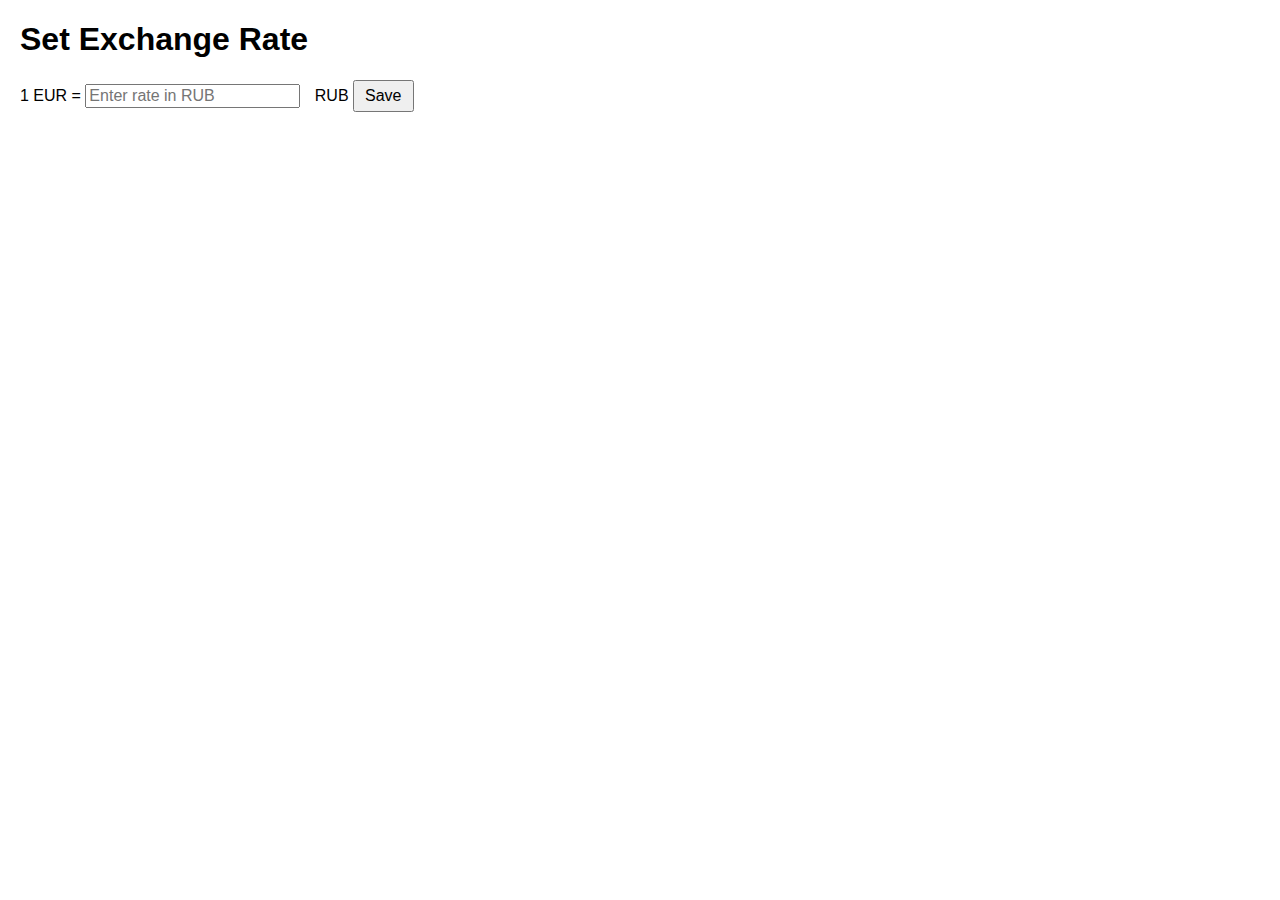
==== options.html @ 0589578b "Добавлены файлы расширения в репозиторий" ====
<!DOCTYPE html>
<html>
<head>
  <title>Currency Converter Settings</title>
  <style>
    body {
      font-family: Arial, sans-serif;
      margin: 20px;
    }
    label {
      font-size: 16px;
    }
    input {
      font-size: 16px;
      margin-right: 10px;
    }
    button {
      font-size: 16px;
      padding: 5px 10px;
    }
  </style>
</head>
<body>
  <h1>Set Exchange Rate</h1>
  <label>1 EUR = </label>
  <input type="number" id="rate" step="0.01" placeholder="Enter rate in RUB">
  <label>RUB</label>
  <button id="save">Save</button>
  <script src="options.js"></script>
</body>
</html>
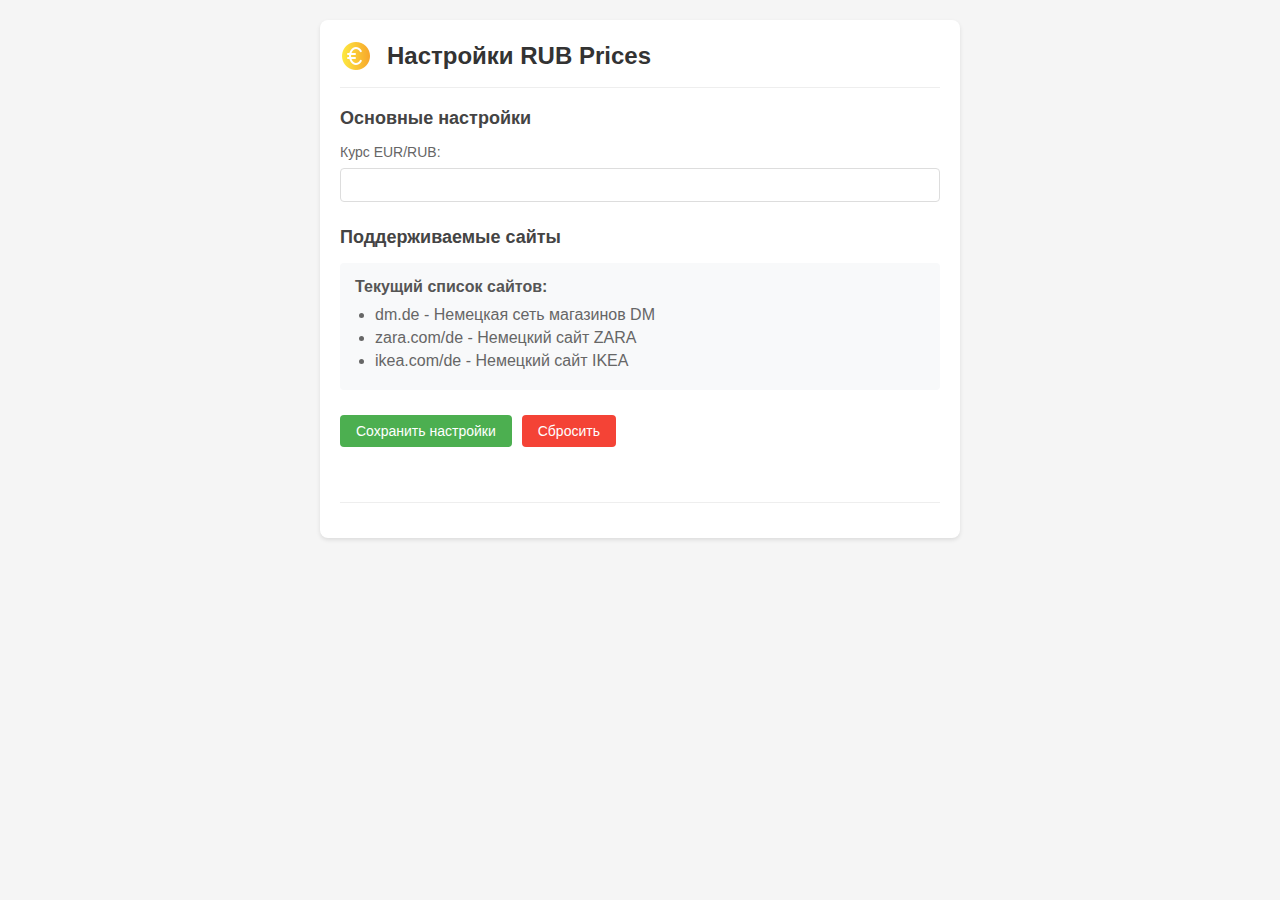
==== commit f31eeba8: "Реорганизация архитектуры расширения и обновление интерфейса" ====
--- a/options.html
+++ b/options.html
@@ -1,31 +1,208 @@
 <!DOCTYPE html>
 <html>
 <head>
-  <title>Currency Converter Settings</title>
-  <style>
-    body {
-      font-family: Arial, sans-serif;
-      margin: 20px;
-    }
-    label {
-      font-size: 16px;
-    }
-    input {
-      font-size: 16px;
-      margin-right: 10px;
-    }
-    button {
-      font-size: 16px;
-      padding: 5px 10px;
-    }
-  </style>
+    <meta charset="UTF-8">
+    <title>RUB Prices - Настройки</title>
+    <style>
+        body {
+            font-family: -apple-system, BlinkMacSystemFont, 'Segoe UI', Roboto, Oxygen, Ubuntu, Cantarell, sans-serif;
+            margin: 0;
+            padding: 20px;
+            background: #f5f5f5;
+            color: #333;
+        }
+
+        .container {
+            max-width: 600px;
+            margin: 0 auto;
+            background: white;
+            padding: 20px;
+            border-radius: 8px;
+            box-shadow: 0 2px 4px rgba(0,0,0,0.1);
+        }
+
+        .header {
+            display: flex;
+            align-items: center;
+            gap: 15px;
+            margin-bottom: 20px;
+            padding-bottom: 15px;
+            border-bottom: 1px solid #eee;
+        }
+
+        .header img {
+            width: 32px;
+            height: 32px;
+        }
+
+        .header h1 {
+            margin: 0;
+            font-size: 24px;
+            color: #333;
+        }
+
+        .section {
+            margin-bottom: 25px;
+        }
+
+        .section h2 {
+            font-size: 18px;
+            margin: 0 0 15px 0;
+            color: #444;
+        }
+
+        .form-group {
+            margin-bottom: 15px;
+        }
+
+        label {
+            display: block;
+            margin-bottom: 8px;
+            color: #666;
+            font-size: 14px;
+        }
+
+        input[type="number"] {
+            width: 100%;
+            padding: 8px;
+            border: 1px solid #ddd;
+            border-radius: 4px;
+            font-size: 14px;
+            box-sizing: border-box;
+            transition: border-color 0.2s;
+        }
+
+        input[type="number"]:focus {
+            border-color: #4CAF50;
+            outline: none;
+            box-shadow: 0 0 0 2px rgba(76, 175, 80, 0.2);
+        }
+
+        .button-group {
+            display: flex;
+            gap: 10px;
+            margin-top: 20px;
+        }
+
+        button {
+            padding: 8px 16px;
+            border: none;
+            border-radius: 4px;
+            font-size: 14px;
+            cursor: pointer;
+            transition: background-color 0.2s;
+        }
+
+        .save-button {
+            background-color: #4CAF50;
+            color: white;
+        }
+
+        .save-button:hover {
+            background-color: #45a049;
+        }
+
+        .reset-button {
+            background-color: #f44336;
+            color: white;
+        }
+
+        .reset-button:hover {
+            background-color: #e53935;
+        }
+
+        .status {
+            margin-top: 15px;
+            padding: 10px;
+            border-radius: 4px;
+            font-size: 14px;
+            opacity: 0;
+            transition: opacity 0.3s;
+        }
+
+        .status.success {
+            background-color: #e8f5e9;
+            color: #2e7d32;
+            opacity: 1;
+        }
+
+        .status.error {
+            background-color: #ffebee;
+            color: #c62828;
+            opacity: 1;
+        }
+
+        .footer {
+            margin-top: 20px;
+            padding-top: 15px;
+            border-top: 1px solid #eee;
+            font-size: 13px;
+            color: #666;
+            text-align: center;
+        }
+
+        .supported-sites {
+            background: #f8f9fa;
+            padding: 15px;
+            border-radius: 4px;
+            margin-top: 15px;
+        }
+
+        .supported-sites h3 {
+            margin: 0 0 10px 0;
+            font-size: 16px;
+            color: #555;
+        }
+
+        .supported-sites ul {
+            margin: 0;
+            padding-left: 20px;
+            color: #666;
+        }
+
+        .supported-sites li {
+            margin-bottom: 5px;
+        }
+    </style>
 </head>
 <body>
-  <h1>Set Exchange Rate</h1>
-  <label>1 EUR = </label>
-  <input type="number" id="rate" step="0.01" placeholder="Enter rate in RUB">
-  <label>RUB</label>
-  <button id="save">Save</button>
-  <script src="options.js"></script>
+    <div class="container">
+        <div class="header">
+            <img src="icons/icon32.png" alt="RUB Prices">
+            <h1>Настройки RUB Prices</h1>
+        </div>
+
+        <div class="section">
+            <h2>Основные настройки</h2>
+            <div class="form-group">
+                <label for="exchangeRate">Курс EUR/RUB:</label>
+                <input type="number" id="exchangeRate" step="0.01" min="0">
+            </div>
+        </div>
+
+        <div class="section">
+            <h2>Поддерживаемые сайты</h2>
+            <div class="supported-sites">
+                <h3>Текущий список сайтов:</h3>
+                <ul>
+                    <li>dm.de - Немецкая сеть магазинов DM</li>
+                    <li>zara.com/de - Немецкий сайт ZARA</li>
+                    <li>ikea.com/de - Немецкий сайт IKEA</li>
+                </ul>
+            </div>
+        </div>
+
+        <div class="button-group">
+            <button id="save" class="save-button">Сохранить настройки</button>
+            <button id="reset" class="reset-button">Сбросить</button>
+        </div>
+
+        <div id="status" class="status"></div>
+
+        <div class="footer">
+            <!-- Версия будет добавлена через JavaScript -->
+        </div>
+    </div>
+    <script src="js/options.js"></script>
 </body>
 </html>
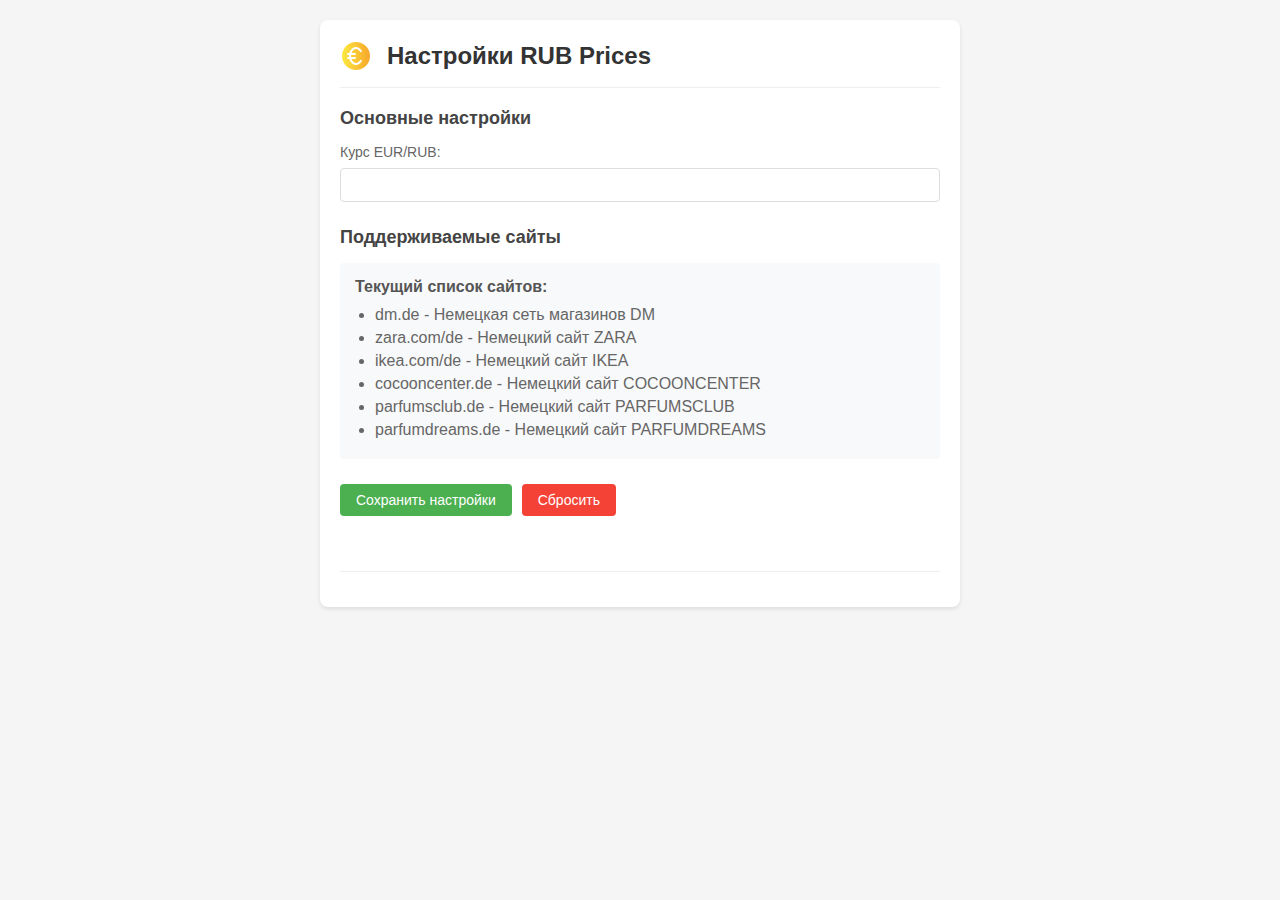
==== commit 448014ec: "refactor: подключен cococentr как отдельный плагин в для расширения" ====
--- a/options.html
+++ b/options.html
@@ -188,6 +188,9 @@
                     <li>dm.de - Немецкая сеть магазинов DM</li>
                     <li>zara.com/de - Немецкий сайт ZARA</li>
                     <li>ikea.com/de - Немецкий сайт IKEA</li>
+                    <li>cocooncenter.de - Немецкий сайт COCOONCENTER</li>
+                    <li>parfumsclub.de - Немецкий сайт PARFUMSCLUB</li>
+                    <li>parfumdreams.de - Немецкий сайт PARFUMDREAMS</li>
                 </ul>
             </div>
         </div>
